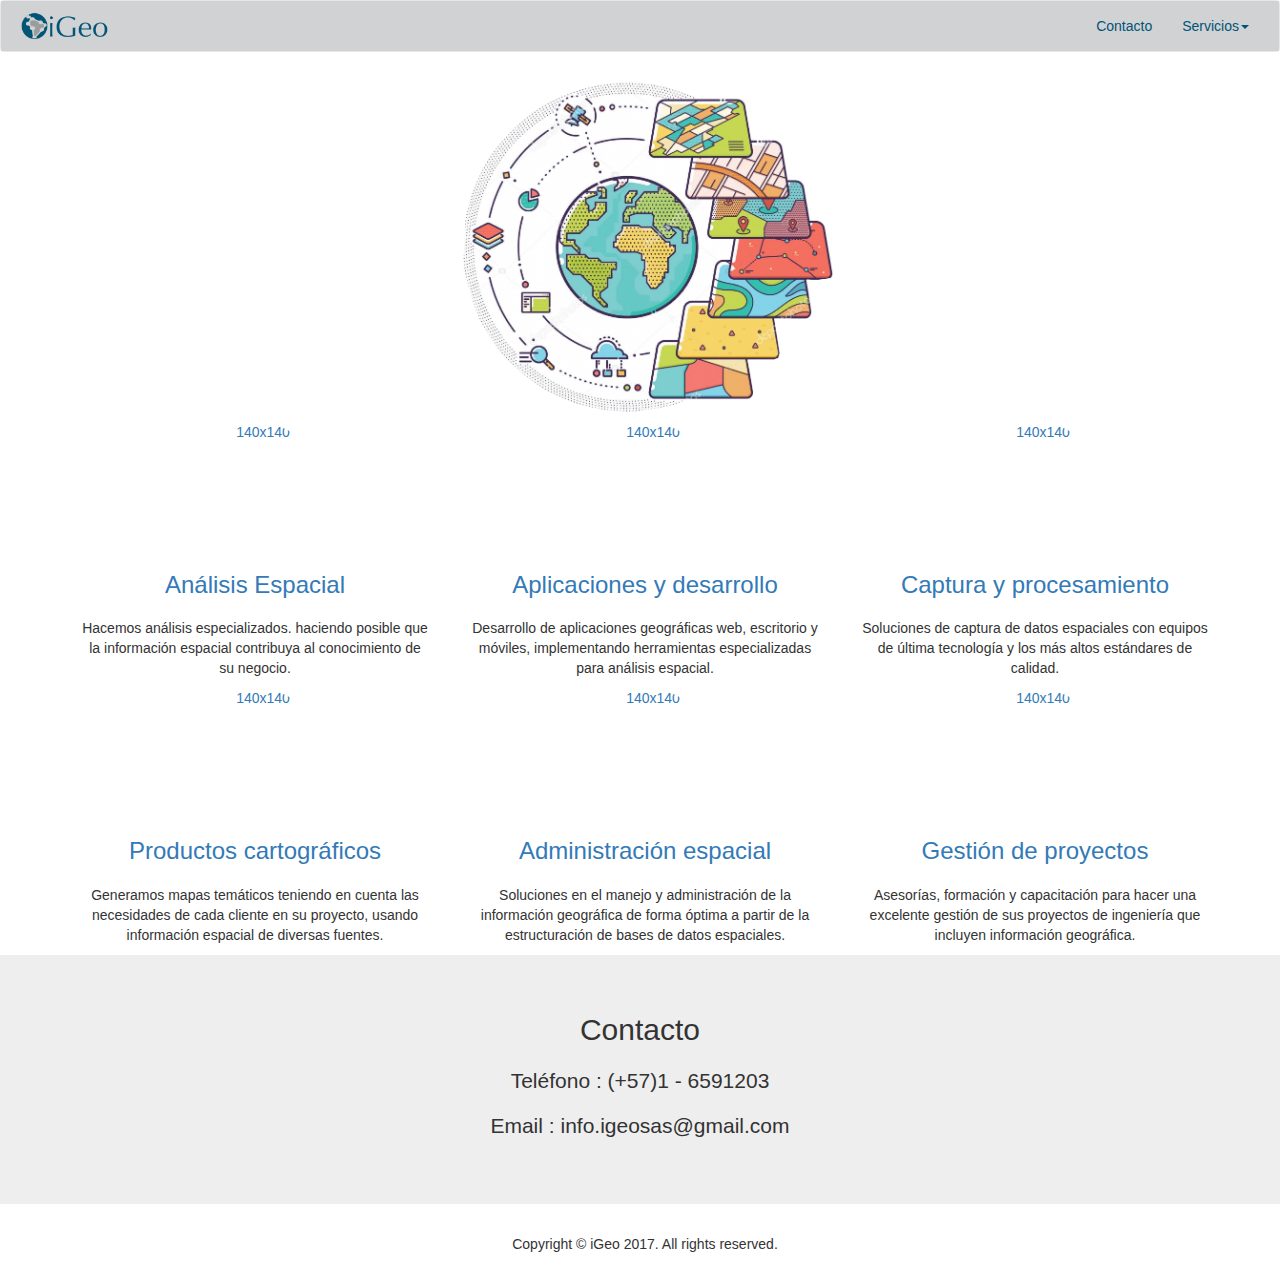
==== analisisespacial/index.html @ 7a4b38eb "navbar, window icon, index names" ====
﻿<!DOCTYPE html>
<html lang="en">
<head>
<meta charset="utf-8">
<meta http-equiv="X-UA-Compatible" content="IE=edge">
<meta name="viewport" content="width=device-width, initial-scale=1">
<title>iGeo | Análisis Espacial</title>

<!-- Bootstrap -->
<link rel="stylesheet" href="../css/bootstrap.css">

<link rel="shortcut icon" href="../images/Logo iGeo.ico" />

<!-- HTML5 shim and Respond.js for IE8 support of HTML5 elements and media queries -->
<!-- WARNING: Respond.js doesn't work if you view the page via file:// -->
<!--[if lt IE 9]>
      <script src="https://oss.maxcdn.com/html5shiv/3.7.2/html5shiv.min.js"></script>
      <script src="https://oss.maxcdn.com/respond/1.4.2/respond.min.js"></script>
    <![endif]-->
</head>
<body>
    <nav class="navbar navbar-default">
        <div class="container-fluid">
            <!-- Brand and toggle get grouped for better mobile display -->
            <div class="navbar-header">
                <button type="button" class="navbar-toggle collapsed" data-toggle="collapse" data-target="#bs-example-navbar-collapse-1" aria-expanded="false"> <span class="sr-only">Toggle navigation</span> <span class="icon-bar"></span> <span class="icon-bar"></span> <span class="icon-bar"></span> </button>
                <a class="navbar-brand" href="http://www.igeo.com.co"><img src="../images/Logo iGeo mini.png" alt="" style="height: 30px"></a>
            </div>

            <!-- Collect the nav links, forms, and other content for toggling -->
            <div class="collapse navbar-collapse" id="bs-example-navbar-collapse-1">
                <ul class="nav navbar-nav navbar-right">
                    <li><a href="#">Contacto</a> </li>
                    <li class="dropdown">
                        <a href="#" class="dropdown-toggle" data-toggle="dropdown" role="button" aria-expanded="false" aria-haspopup="true">Servicios<span class="caret"></span></a>
                        <ul class="dropdown-menu">
                            <li><a href="#">Análisis espacial</a> </li>
                            <li><a href="#">Aplicaciones y desarrollo</a> </li>
                            <li><a href="#">Captura y procesamiento</a> </li>
                            <li><a href="#">Productos cartográficos</a> </li>
                            <li><a href="#">Administración espacial</a> </li>
                            <li><a href="#">Gestión de proyectos</a> </li>
                        </ul>
                    </li>
                    
                </ul>
            </div>
            <!-- /.navbar-collapse -->
        </div>
        <!-- /.container-fluid -->
    </nav>

<!-- HEADER -->
<header>
  <div class="img-iGeo">
  	<a href="#"><img src="../images/analisis espacial color.png" alt="" style="height: 350px"></a>
  </div>
</header>
<!-- / HEADER --> 

<!--  SECTION-1 -->
<section>
  <div class="row">
  </div>
  <div class="container ">
    <div class="row">
           <div class="col-lg-4 col-sm-12 text-center"><a href="01 Analisis espacial/Analisis espacial.html"><img class="img-circle" alt="140x140" style="width: 140px; height: 140px;" src="images/140X140.gif" data-holder-rendered="true"></a>
        <h3><a href="01 Analisis Espacial/Analisis espacial.html" style="text-decoration:none">Análisis Espacial</a></h3>
        <p>Hacemos análisis especializados. haciendo posible que la información espacial contribuya al conocimiento de su negocio.</p>
      </div>
      <div class="col-lg-4 col-sm-12 text-center"> <a href="02 Apps y desarrollo/Apps y desarrollo.html"><img class="img-circle" alt="140x140" style="width: 140px; height: 140px;" src="images/140X140.gif" data-holder-rendered="true"></a>
        <h3><a href="02 Apps y desarrollo/Apps y desarrollo.html" style="text-decoration:none">Aplicaciones y desarrollo</a></h3>
        <p>Desarrollo de  aplicaciones geográficas web, escritorio y móviles, implementando herramientas especializadas para análisis espacial.</p>
      </div>
      <div class="col-lg-4 col-sm-12 text-center"><a href="03 Captura y procesamiento/Captura y procesamiento.html"><img class="img-circle" alt="140x140" style="width: 140px; height: 140px;" src="images/140X140.gif" data-holder-rendered="true"></a>
        <h3><a href="03 Captura y procesamiento/Captura y procesamiento.html" style="text-decoration:none">Captura y procesamiento</a></h3>
        <p>Soluciones de captura de datos espaciales con equipos de última tecnología y los más altos estándares de calidad.</p>
      </div>
      <div class="col-lg-4 col-sm-12 text-center"><a href="04 Soluciones cartograficas/Soluciones cartograficas.html"><img class="img-circle" alt="140x140" style="width: 140px; height: 140px;" src="images/140X140.gif" data-holder-rendered="true"></a>
        <h3><a href="04 Soluciones cartograficas/Soluciones cartograficas.html" style="text-decoration:none">Productos cartográficos</a></h3>
        <p>Generamos mapas temáticos teniendo en cuenta las necesidades de cada cliente en su proyecto, usando información espacial de diversas fuentes.</p>
      </div>
      <div class="col-lg-4 col-sm-12 text-center"><a href="05 Administracion geografica/Administracion geografica.html"><img class="img-circle" alt="140x140" style="width: 140px; height: 140px;" src="images/140X140.gif" data-holder-rendered="true"></a>
        <h3><a href="05 Administracion geografica/Administracion geografica.html" style="text-decoration:none">Administración espacial</a></h3>
        <p>Soluciones en el manejo y administración de la información geográfica de forma óptima a partir de la estructuración de bases de datos espaciales.</p>
      </div>
     <div class="col-lg-4 col-sm-12 text-center"><a href="06 Gestion de proyectos/Gestion de proyectos.html"><img class="img-circle" alt="140x140" style="width: 140px; height: 140px;" src="images/140X140.gif" data-holder-rendered="true"></a>
        <h3><a href="06 Gestion de proyectos/Gestion de proyectos.html" style="text-decoration:none">Gestión de proyectos</a></h3>
        <p>Asesorías, formación y capacitación para hacer una excelente gestión de sus proyectos de ingeniería que incluyen información geográfica.</p>
      </div>
    </div>
   </div>
   
  <!-- / CONTAINER--> 
</section>
    <!--  CONTACT INFO -->
    <div class="jumbotron">
        <div class="container">
            <div class=" text-center section1Content">
                <h2>Contacto</h2>
                <p><span>Teléfono :</span> (+57)1 - 6591203</p>
                <p><span>Email :</span> info.igeosas@gmail.com </p>
            </div>
        </div>
    </div>
    <!-- END CONTACT INFO -->

<!-- FOOTER -->

<footer class="text-center">
  <div class="container">
    <div class="row">
      <div class="col-xs-12">
        <p>Copyright © iGeo 2017. All rights reserved.</p>
      </div>
    </div>
  </div>


</footer>
<!-- / FOOTER --> 
<!-- jQuery (necessary for Bootstrap's JavaScript plugins) --> 
<script src="js/jquery-1.11.3.min.js"></script> 
<!-- Include all compiled plugins (below), or include individual files as needed --> 
<script src="js/bootstrap.js"></script>
</body>
</html>
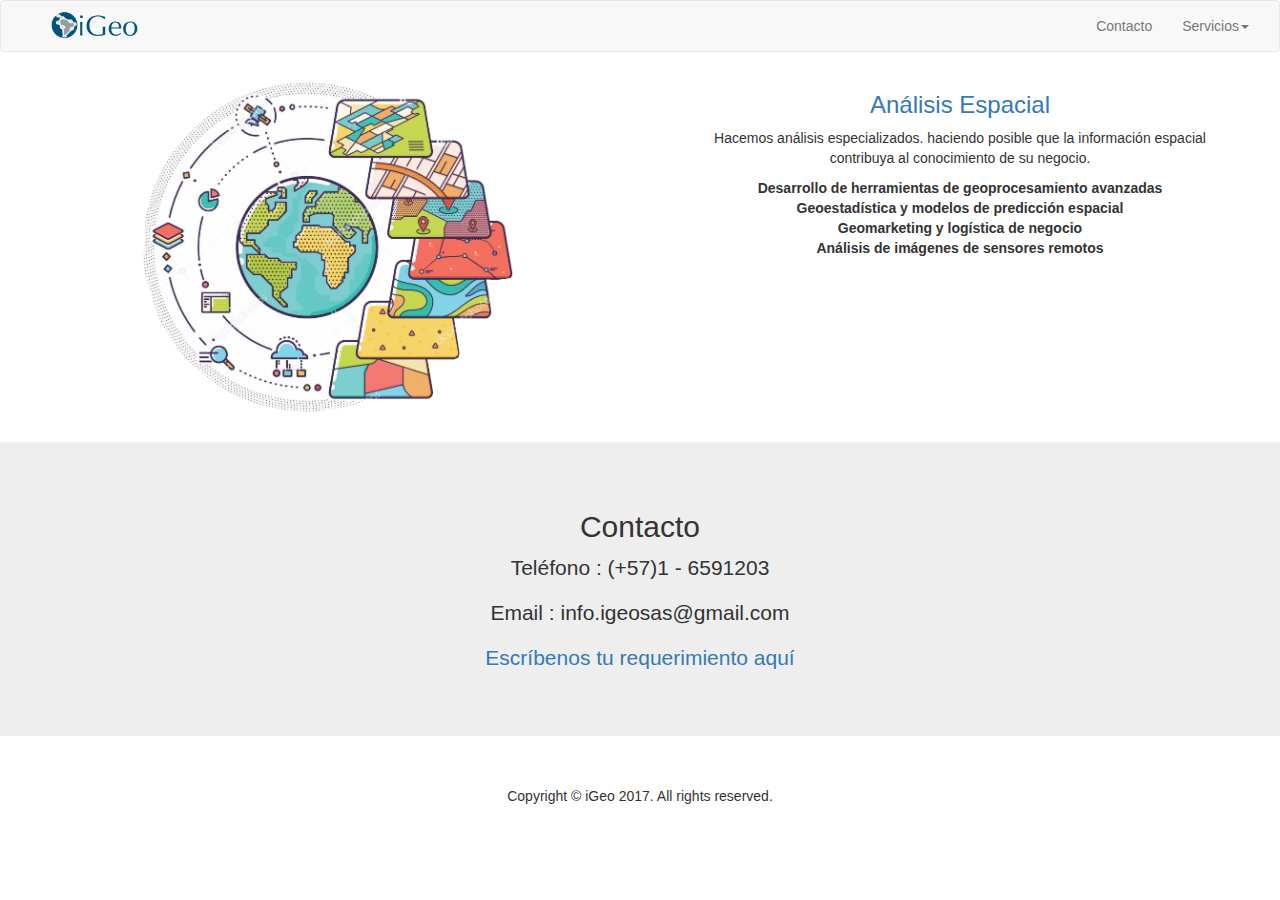
==== commit 3b18f93d: "New version images, Main Banner" ====
--- a/analisisespacial/index.html
+++ b/analisisespacial/index.html
@@ -8,7 +8,6 @@
 
 <!-- Bootstrap -->
 <link rel="stylesheet" href="../css/bootstrap.css">
-
 <link rel="shortcut icon" href="../images/Logo iGeo.ico" />
 
 <!-- HTML5 shim and Respond.js for IE8 support of HTML5 elements and media queries -->
@@ -52,42 +51,28 @@
 
 <!-- HEADER -->
 <header>
-  <div class="img-iGeo">
-  	<a href="#"><img src="../images/analisis espacial color.png" alt="" style="height: 350px"></a>
-  </div>
+    <div class="row">
+        <div class="col-lg-4 col-sm-12 text-center">
+            <a href="#"><img src="../images/analisis espacial color.png" alt="" style="height: 350px"></a>
+        </div>
+        <div class="col-lg-4 col-sm-12 text-center">
+            <h3><a href="01 Analisis Espacial/Analisis espacial.html" style="text-decoration:none">Análisis Espacial</a></h3>
+            <dl>
+                <p>Hacemos análisis especializados. haciendo posible que la información espacial contribuya al conocimiento de su negocio.</p>
+                <dt>Desarrollo de herramientas de geoprocesamiento avanzadas </dt>
+                <dt>Geoestadística y modelos de predicción espacial</dt>
+                <dt>Geomarketing y logística de negocio</dt>
+                <dt>Análisis de imágenes de sensores remotos</dt>
+</dl>
+        </div>    
+    </div>
 </header>
 <!-- / HEADER --> 
 
 <!--  SECTION-1 -->
 <section>
-  <div class="row">
-  </div>
   <div class="container ">
     <div class="row">
-           <div class="col-lg-4 col-sm-12 text-center"><a href="01 Analisis espacial/Analisis espacial.html"><img class="img-circle" alt="140x140" style="width: 140px; height: 140px;" src="images/140X140.gif" data-holder-rendered="true"></a>
-        <h3><a href="01 Analisis Espacial/Analisis espacial.html" style="text-decoration:none">Análisis Espacial</a></h3>
-        <p>Hacemos análisis especializados. haciendo posible que la información espacial contribuya al conocimiento de su negocio.</p>
-      </div>
-      <div class="col-lg-4 col-sm-12 text-center"> <a href="02 Apps y desarrollo/Apps y desarrollo.html"><img class="img-circle" alt="140x140" style="width: 140px; height: 140px;" src="images/140X140.gif" data-holder-rendered="true"></a>
-        <h3><a href="02 Apps y desarrollo/Apps y desarrollo.html" style="text-decoration:none">Aplicaciones y desarrollo</a></h3>
-        <p>Desarrollo de  aplicaciones geográficas web, escritorio y móviles, implementando herramientas especializadas para análisis espacial.</p>
-      </div>
-      <div class="col-lg-4 col-sm-12 text-center"><a href="03 Captura y procesamiento/Captura y procesamiento.html"><img class="img-circle" alt="140x140" style="width: 140px; height: 140px;" src="images/140X140.gif" data-holder-rendered="true"></a>
-        <h3><a href="03 Captura y procesamiento/Captura y procesamiento.html" style="text-decoration:none">Captura y procesamiento</a></h3>
-        <p>Soluciones de captura de datos espaciales con equipos de última tecnología y los más altos estándares de calidad.</p>
-      </div>
-      <div class="col-lg-4 col-sm-12 text-center"><a href="04 Soluciones cartograficas/Soluciones cartograficas.html"><img class="img-circle" alt="140x140" style="width: 140px; height: 140px;" src="images/140X140.gif" data-holder-rendered="true"></a>
-        <h3><a href="04 Soluciones cartograficas/Soluciones cartograficas.html" style="text-decoration:none">Productos cartográficos</a></h3>
-        <p>Generamos mapas temáticos teniendo en cuenta las necesidades de cada cliente en su proyecto, usando información espacial de diversas fuentes.</p>
-      </div>
-      <div class="col-lg-4 col-sm-12 text-center"><a href="05 Administracion geografica/Administracion geografica.html"><img class="img-circle" alt="140x140" style="width: 140px; height: 140px;" src="images/140X140.gif" data-holder-rendered="true"></a>
-        <h3><a href="05 Administracion geografica/Administracion geografica.html" style="text-decoration:none">Administración espacial</a></h3>
-        <p>Soluciones en el manejo y administración de la información geográfica de forma óptima a partir de la estructuración de bases de datos espaciales.</p>
-      </div>
-     <div class="col-lg-4 col-sm-12 text-center"><a href="06 Gestion de proyectos/Gestion de proyectos.html"><img class="img-circle" alt="140x140" style="width: 140px; height: 140px;" src="images/140X140.gif" data-holder-rendered="true"></a>
-        <h3><a href="06 Gestion de proyectos/Gestion de proyectos.html" style="text-decoration:none">Gestión de proyectos</a></h3>
-        <p>Asesorías, formación y capacitación para hacer una excelente gestión de sus proyectos de ingeniería que incluyen información geográfica.</p>
-      </div>
     </div>
    </div>
    
@@ -100,6 +85,7 @@
                 <h2>Contacto</h2>
                 <p><span>Teléfono :</span> (+57)1 - 6591203</p>
                 <p><span>Email :</span> info.igeosas@gmail.com </p>
+                <p> <a href="../contact/index.html">Escríbenos tu requerimiento aquí</a></p>
             </div>
         </div>
     </div>
@@ -120,8 +106,8 @@
 </footer>
 <!-- / FOOTER --> 
 <!-- jQuery (necessary for Bootstrap's JavaScript plugins) --> 
-<script src="js/jquery-1.11.3.min.js"></script> 
+<script src="../js/jquery-1.11.3.min.js"></script> 
 <!-- Include all compiled plugins (below), or include individual files as needed --> 
-<script src="js/bootstrap.js"></script>
+<script src="../js/bootstrap.js"></script>
 </body>
 </html>
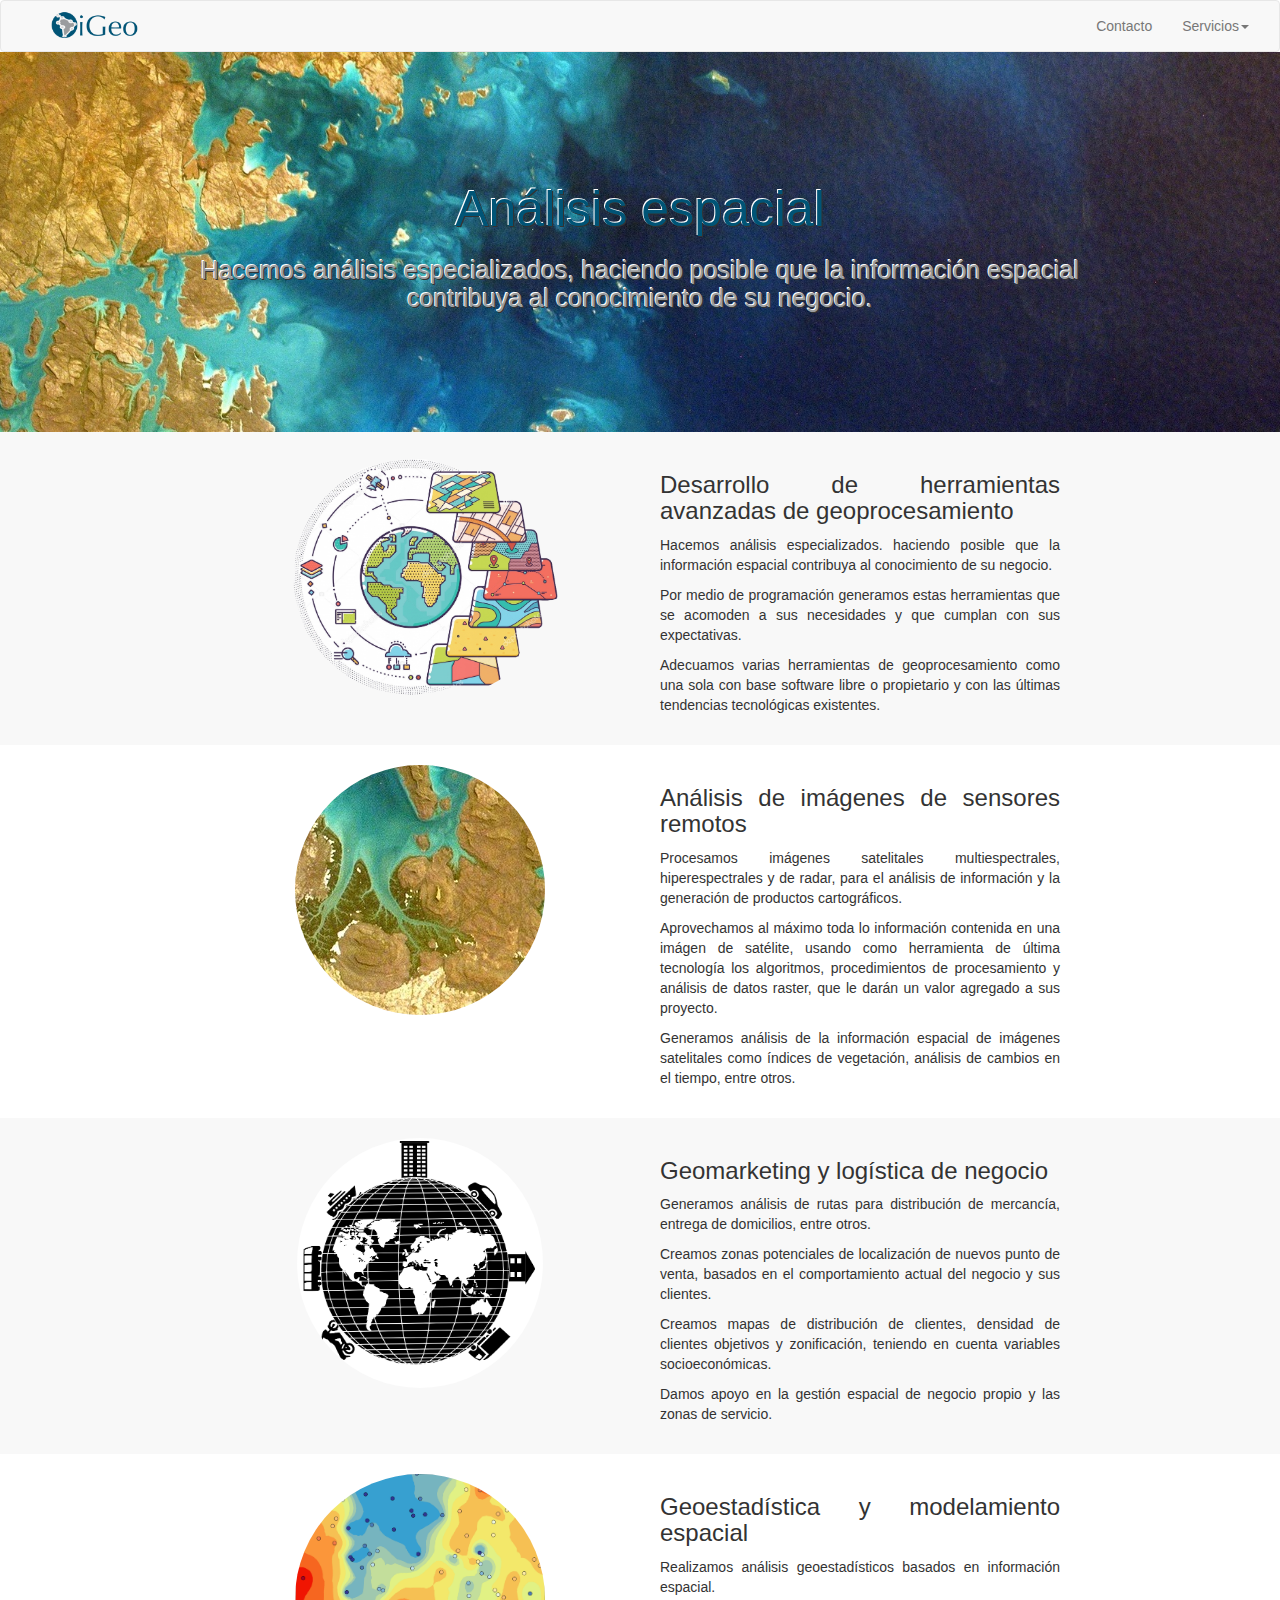
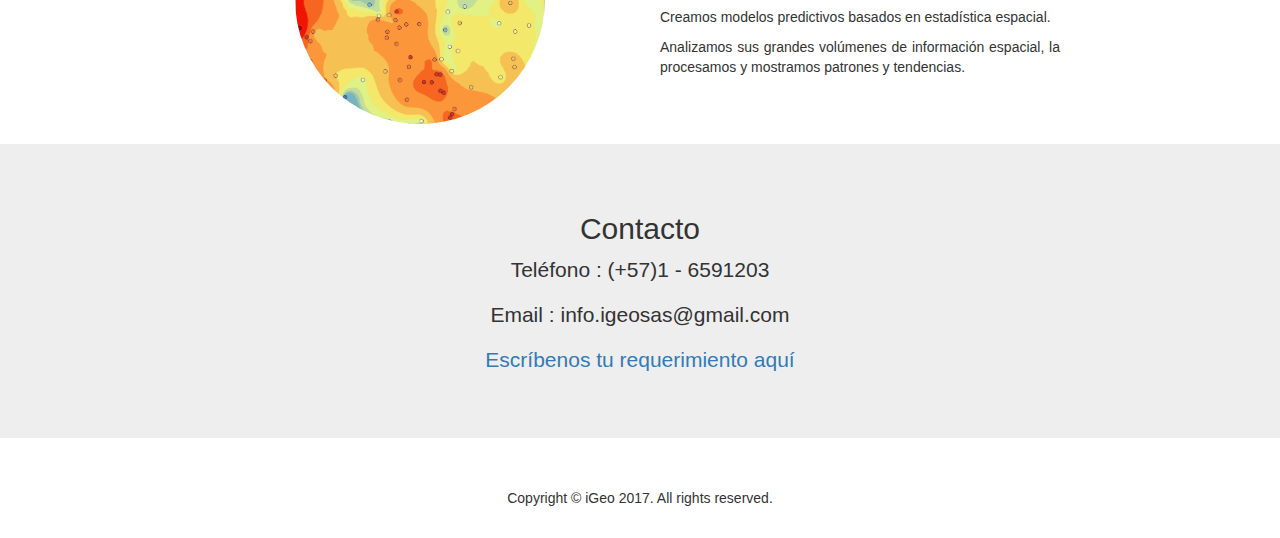
==== commit d0b3d014: "update text info all pages" ====
--- a/analisisespacial/index.html
+++ b/analisisespacial/index.html
@@ -50,64 +50,103 @@
     </nav>
 
 <!-- HEADER -->
-<header>
-    <div class="row">
-        <div class="col-lg-4 col-sm-12 text-center">
-            <a href="#"><img src="../images/analisis espacial color.png" alt="" style="height: 350px"></a>
-        </div>
-        <div class="col-lg-4 col-sm-12 text-center">
-            <h3><a href="01 Analisis Espacial/Analisis espacial.html" style="text-decoration:none">Análisis Espacial</a></h3>
-            <dl>
-                <p>Hacemos análisis especializados. haciendo posible que la información espacial contribuya al conocimiento de su negocio.</p>
-                <dt>Desarrollo de herramientas de geoprocesamiento avanzadas </dt>
-                <dt>Geoestadística y modelos de predicción espacial</dt>
-                <dt>Geomarketing y logística de negocio</dt>
-                <dt>Análisis de imágenes de sensores remotos</dt>
-</dl>
-        </div>    
-    </div>
-</header>
-<!-- / HEADER --> 
-
-<!--  SECTION-1 -->
-<section>
-  <div class="container ">
-    <div class="row">
-    </div>
-   </div>
-   
-  <!-- / CONTAINER--> 
-</section>
-    <!--  CONTACT INFO -->
-    <div class="jumbotron">
-        <div class="container">
-            <div class=" text-center section1Content">
-                <h2>Contacto</h2>
-                <p><span>Teléfono :</span> (+57)1 - 6591203</p>
-                <p><span>Email :</span> info.igeosas@gmail.com </p>
-                <p> <a href="../contact/index.html">Escríbenos tu requerimiento aquí</a></p>
+    <header>
+        <div class="img-analisisEspacial">
+            <div class="container text-center">
+                    <h1 style="font-size: 50px; color: #005476; text-shadow: -1px -1px white, 1px 1px #333">Análisis espacial</h1>
+                    <h2 style="font-size: 25px;color: #9a9c9e; text-shadow: -1px -1px white, 1px 1px #333">Hacemos análisis especializados, haciendo posible que la información espacial contribuya al conocimiento de su negocio.</h2>
             </div>
         </div>
-    </div>
-    <!-- END CONTACT INFO -->
-
-<!-- FOOTER -->
-
-<footer class="text-center">
-  <div class="container">
-    <div class="row">
-      <div class="col-xs-12">
-        <p>Copyright © iGeo 2017. All rights reserved.</p>
-      </div>
-    </div>
-  </div>
+    </header>
+    <!-- / HEADER -->
+    <!--  SECTION-1 -->
+    <section>
+        <div class="container" style="background: #f8f8f8">
+            <div class="row">
+                <div class="col-lg-4 col-sm-12 text-center">
+                    <a><img class="img-circle" alt="200x200" style="height: 250px;" src="../images/analisis espacial color.png" data-holder-rendered="true"></a>
+                </div>
+                <div class="col-lg-4 col-sm-12 text-justify">
+                    <h3>Desarrollo de herramientas avanzadas de geoprocesamiento</h3>
+                    <p>Hacemos análisis especializados. haciendo posible que la información espacial contribuya al conocimiento de su negocio.</p>
+                    <p>Por medio de programación generamos estas herramientas que se acomoden a sus necesidades y que cumplan con sus expectativas.</p>
+                    <p>Adecuamos varias herramientas de geoprocesamiento como una sola con base software libre o propietario y con las últimas tendencias tecnológicas existentes.</p>
+                </div>
+            </div>
+        </div>
+             <div class="container">
+                 <div class="row">
+                     <div class="col-lg-4 col-sm-12 text-center">
+                         <a><img class="img-circle" alt="200x200" style="height: 250px;" src="../images/analisisImagenes.jpg" data-holder-rendered="true"></a>
+                     </div>
+                     <div class="col-lg-4 col-sm-12 text-justify">
+                         <h3>Análisis de imágenes de sensores remotos</h3>
+                         <p>Procesamos imágenes satelitales multiespectrales, hiperespectrales y de radar, para el análisis de información y la generación de productos cartográficos.</p>
+                         <p>Aprovechamos al máximo toda lo información contenida en una imágen de satélite, usando como herramienta de última tecnología los algoritmos, procedimientos de procesamiento y análisis de datos raster, que le darán un valor agregado a sus proyecto.</p>
+                         <p>Generamos análisis de la información espacial de imágenes satelitales como índices de vegetación, análisis de cambios en el tiempo, entre otros.</p>
+                     </div>
+                 </div>
+                 </div>
+        <div class="container" style="background: #f8f8f8">
+            <div class="row">
+                <div class="col-lg-4 col-sm-12 text-center">
+                    <a><img class="img-circle" alt="200x200" style="height: 250px;" src="../images/analisisLogistics.png" data-holder-rendered="true"></a>
+                </div>
+                <div class="col-lg-4 col-sm-12 text-justify">
+                    <h3>Geomarketing y logística de negocio</h3>
+                    <p>Generamos análisis de rutas para distribución de mercancía, entrega de domicilios, entre otros.</p>
+                    <p>Creamos zonas potenciales de localización de nuevos punto de venta, basados en el comportamiento actual del negocio y sus clientes.</p>
+                    <p>Creamos mapas de distribución de clientes, densidad de clientes objetivos y zonificación, teniendo en cuenta variables socioeconómicas.</p>
+                    <p>Damos apoyo en la gestión espacial de negocio propio y las zonas de servicio.</p>
+                </div>
+            </div>
+        </div>
+        <div class="container">
+            <div class="row">
+                <div class="col-lg-4 col-sm-12 text-center">
+                    <a><img class="img-circle" alt="200x200" style="height: 250px;" src="../images/analisisGeostatistics.jpg" data-holder-rendered="true"></a>
+                </div>
+                <div class="col-lg-4 col-sm-12 text-justify">
+                    <h3>Geoestadística y modelamiento espacial</h3>
+                    <p>Realizamos análisis geoestadísticos basados en información espacial.</p>
+                    <p>Creamos modelos predictivos basados en estadística espacial.</p>
+                    <p>Analizamos sus grandes volúmenes de información espacial, la procesamos y mostramos patrones y tendencias.</p>
+                </div>
+            </div>
+        </div>
+    </section>
 
 
-</footer>
-<!-- / FOOTER --> 
-<!-- jQuery (necessary for Bootstrap's JavaScript plugins) --> 
-<script src="../js/jquery-1.11.3.min.js"></script> 
-<!-- Include all compiled plugins (below), or include individual files as needed --> 
-<script src="../js/bootstrap.js"></script>
+            <!-- / CONTAINER-->
+        <!--  CONTACT INFO -->
+        <div class="jumbotron">
+            <div class="container">
+                <div class=" text-center section1Content">
+                    <h2>Contacto</h2>
+                    <p><span>Teléfono :</span> (+57)1 - 6591203</p>
+                    <p><span>Email :</span> info.igeosas@gmail.com </p>
+                    <p> <a href="../contact/index.html">Escríbenos tu requerimiento aquí</a></p>
+                </div>
+            </div>
+        </div>
+        <!-- END CONTACT INFO -->
+        <!-- FOOTER -->
+
+        <footer class="text-center">
+            <div class="container">
+                <div class="row">
+                    <div class="col-xs-12">
+                        <p>Copyright © iGeo 2017. All rights reserved.</p>
+                    </div>
+                </div>
+            </div>
+
+
+        </footer>
+        <!-- / FOOTER -->
+        <!-- jQuery (necessary for Bootstrap's JavaScript plugins) -->
+        <script src="../js/jquery-1.11.3.min.js"></script>
+        <!-- Include all compiled plugins (below), or include individual files as needed -->
+        <script src="../js/bootstrap.js"></script>
 </body>
 </html>
